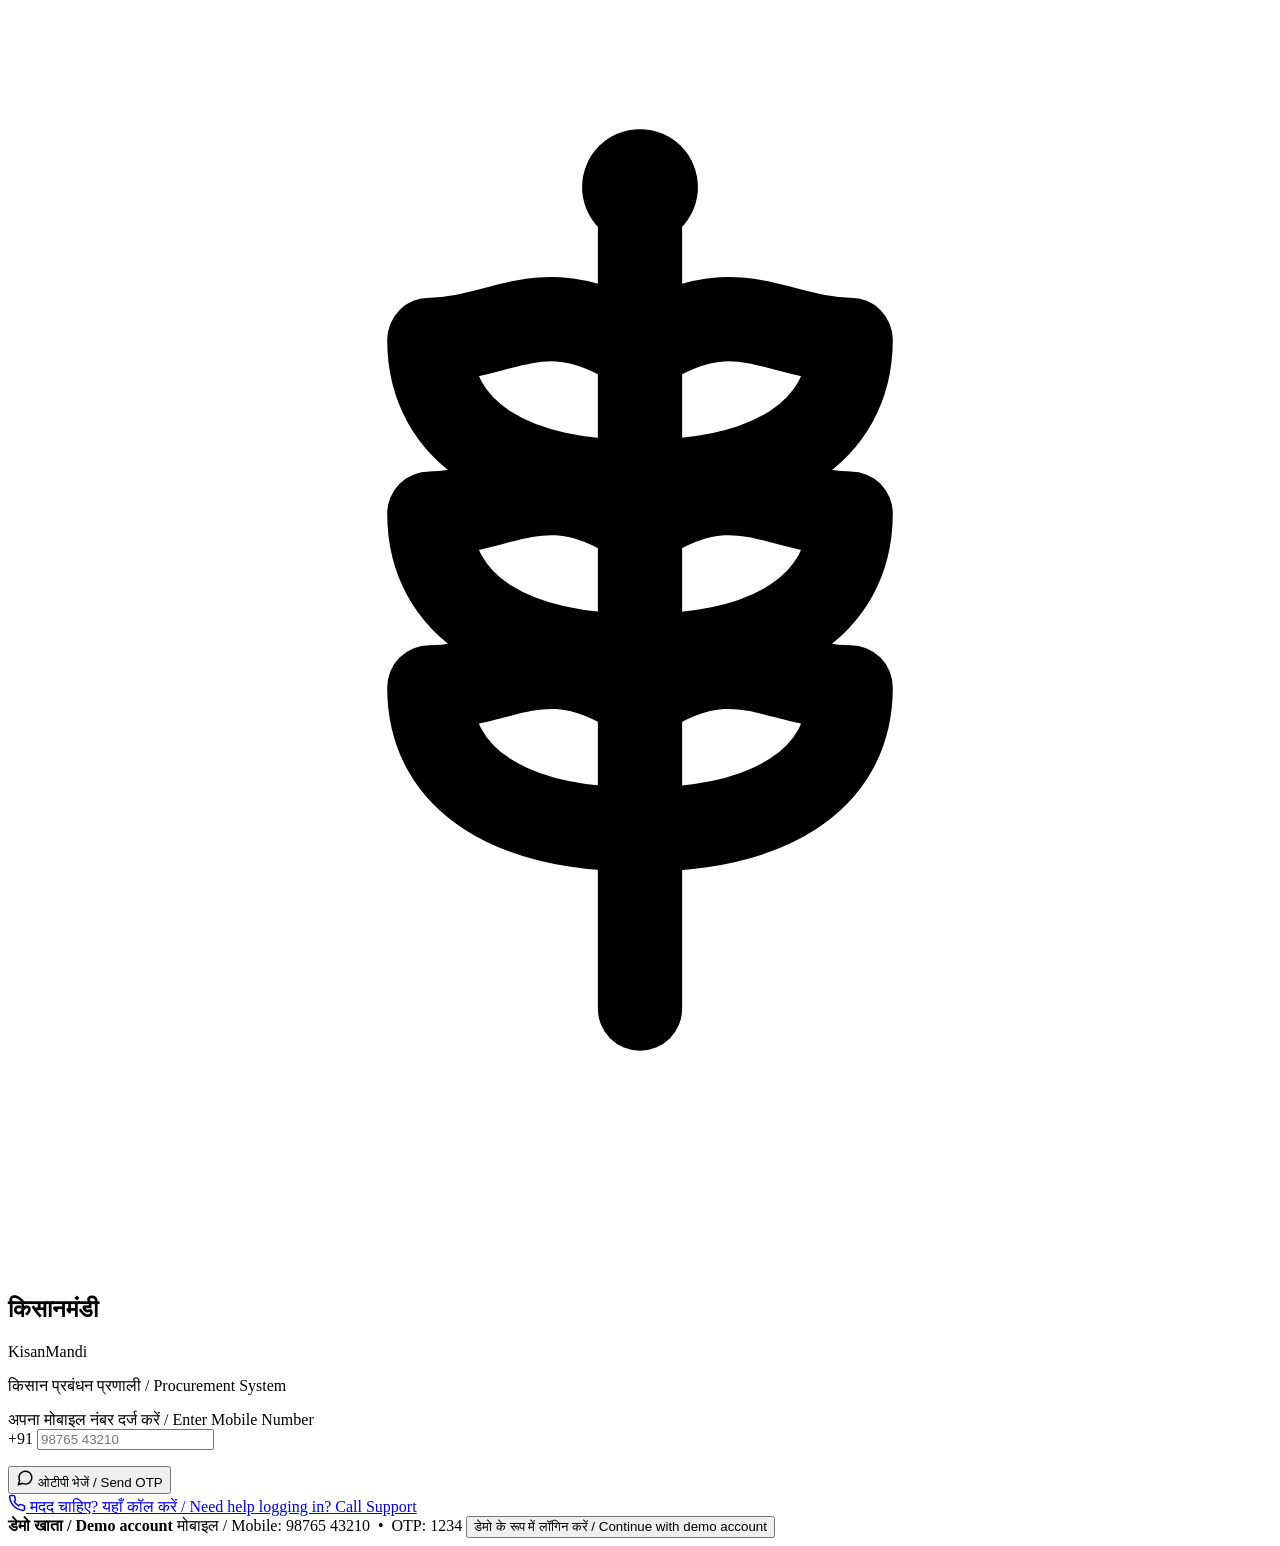
==== index.html @ 7637e8d2 "initial bringup of files in root directory" ====
<!DOCTYPE html>
<html lang="hi">
<head>
<meta charset="UTF-8" />
<meta name="viewport" content="width=device-width, initial-scale=1.0" />
<title>लॉगिन / Login — किसानमंडी KisanMandi</title>
<meta name="description" content="किसानमंडी में अपना मोबाइल नंबर दर्ज करके लॉगिन करें / Log in to KisanMandi with your mobile number." />
<link rel="stylesheet" href="css/style.css" />
</head>
<body data-page="login">

<main class="app no-bottom-nav">
  <div class="app-main" style="padding:0;">

    <!-- Hero / brand -->
    <section class="login-hero">
      <div class="sun" aria-hidden="true">
        <!-- wheat icon -->
        <svg viewBox="0 0 24 24" fill="none" stroke="currentColor" stroke-width="1.6" stroke-linecap="round" stroke-linejoin="round">
          <path d="M12 4v15" />
          <path d="M12 6.5c-1.8-1.2-2.6-.2-4-.2 0 1.8 1.6 2.7 4 2.7" />
          <path d="M12 6.5c1.8-1.2 2.6-.2 4-.2 0 1.8-1.6 2.7-4 2.7" />
          <path d="M12 9.8c-1.8-1.2-2.6-.2-4-.2 0 1.8 1.6 2.7 4 2.7" />
          <path d="M12 9.8c1.8-1.2 2.6-.2 4-.2 0 1.8-1.6 2.7-4 2.7" />
          <path d="M12 13.1c-1.8-1.2-2.6-.2-4-.2 0 1.8 1.6 2.7 4 2.7" />
          <path d="M12 13.1c1.8-1.2 2.6-.2 4-.2 0 1.8-1.6 2.7-4 2.7" />
          <circle cx="12" cy="3.4" r="1.1" fill="currentColor" stroke="none" />
        </svg>
      </div>
      <div class="brand">
        <h1>किसानमंडी</h1>
        <p class="brand-en">KisanMandi</p>
        <p class="brand-tag">किसान प्रबंधन प्रणाली / Procurement System</p>
      </div>
    </section>

    <!-- Login form -->
    <section class="login-form">
      <form id="login-form" novalidate>
        <label class="field-label" for="phone">
          अपना मोबाइल नंबर दर्ज करें / Enter Mobile Number
        </label>
        <div class="phone-input">
          <span class="cc" aria-hidden="true">+91</span>
          <input
            type="tel"
            id="phone"
            name="phone"
            inputmode="numeric"
            autocomplete="tel-national"
            placeholder="98765 43210"
            maxlength="10"
            aria-describedby="phone-error"
          />
        </div>
        <p class="field-error" id="phone-error" role="alert"></p>

        <button type="submit" class="btn btn-primary btn-block" id="send-otp-btn">
          <svg width="18" height="18" viewBox="0 0 24 24" fill="none" stroke="currentColor" stroke-width="2" stroke-linecap="round" stroke-linejoin="round" aria-hidden="true">
            <path d="M21 11.5a8.38 8.38 0 0 1-.9 3.8 8.5 8.5 0 0 1-7.6 4.7 8.38 8.38 0 0 1-3.8-.9L3 21l1.9-5.7a8.38 8.38 0 0 1-.9-3.8 8.5 8.5 0 0 1 4.7-7.6 8.38 8.38 0 0 1 3.8-.9h.5a8.48 8.48 0 0 1 8 8v.5z"/>
          </svg>
          ओटीपी भेजें / Send OTP
        </button>
      </form>

      <a class="help-link" href="tel:18001234567">
        <svg width="18" height="18" viewBox="0 0 24 24" fill="none" stroke="currentColor" stroke-width="2" stroke-linecap="round" stroke-linejoin="round" aria-hidden="true">
          <path d="M22 16.92v3a2 2 0 0 1-2.18 2 19.79 19.79 0 0 1-8.63-3.07 19.5 19.5 0 0 1-6-6 19.79 19.79 0 0 1-3.07-8.67A2 2 0 0 1 4.11 2h3a2 2 0 0 1 2 1.72c.127.96.361 1.903.7 2.81a2 2 0 0 1-.45 2.11L8.09 9.91a16 16 0 0 0 6 6l1.27-1.27a2 2 0 0 1 2.11-.45c.907.339 1.85.573 2.81.7A2 2 0 0 1 22 16.92z"/>
        </svg>
        मदद चाहिए? यहाँ कॉल करें / Need help logging in? Call Support
      </a>

      <div class="demo-box" role="note">
        <strong>डेमो खाता / Demo account</strong>
        मोबाइल / Mobile: 98765 43210 &nbsp;•&nbsp; OTP: 1234
        <button type="button" id="demo-login-btn">डेमो के रूप में लॉगिन करें / Continue with demo account</button>
      </div>
    </section>
  </div>
</main>

<div id="otp-panel" class="card" style="display:none; position:fixed; inset:auto 16px 16px 16px; max-width:448px; margin:0 auto; left:0; right:0; z-index:40;">
  <label class="field-label" for="otp-input">OTP दर्ज करें / Enter the OTP sent to your phone</label>
  <div class="phone-input">
    <input type="tel" id="otp-input" inputmode="numeric" maxlength="4" placeholder="1234" />
  </div>
  <p class="field-error" id="otp-error" role="alert"></p>
  <button type="button" class="btn btn-primary btn-block" id="verify-otp-btn">सत्यापित करें / Verify &amp; Continue</button>
</div>

<script src="js/app.js"></script>
<script>
  const phoneInput = document.getElementById("phone");
  const phoneError = document.getElementById("phone-error");
  const loginForm = document.getElementById("login-form");
  const otpPanel = document.getElementById("otp-panel");
  const otpInput = document.getElementById("otp-input");
  const otpError = document.getElementById("otp-error");
  const verifyBtn = document.getElementById("verify-otp-btn");
  const demoBtn = document.getElementById("demo-login-btn");

  function digitsOnly(v) { return v.replace(/\D/g, ""); }

  phoneInput.addEventListener("input", () => {
    phoneInput.value = digitsOnly(phoneInput.value).slice(0, 10);
  });

  function completeLogin(phone) {
    const isDemo = phone === KM.DEMO_ACCOUNT.phone;
    KM.setState({
      loggedIn: true,
      user: {
        phone,
        name: isDemo ? KM.DEMO_ACCOUNT.name : "किसान",
        nameEn: isDemo ? KM.DEMO_ACCOUNT.nameEn : "Farmer",
      },
    });
    KM.toast("लॉगिन सफल / Logged in successfully");
    setTimeout(() => { window.location.href = "home.html"; }, 500);
  }

  loginForm.addEventListener("submit", (e) => {
    e.preventDefault();
    const value = digitsOnly(phoneInput.value);
    if (value.length !== 10) {
      phoneError.textContent = "कृपया 10 अंकों का मोबाइल नंबर दर्ज करें / Enter a valid 10-digit number";
      return;
    }
    phoneError.textContent = "";
    otpPanel.style.display = "block";
    otpInput.focus();
    KM.toast(
      value === KM.DEMO_ACCOUNT.phone
        ? "डेमो OTP भेजा गया: 1234 / Demo OTP sent: 1234"
        : "OTP भेजा गया / OTP sent (demo: 1234)"
    );
  });

  verifyBtn.addEventListener("click", () => {
    const phone = digitsOnly(phoneInput.value);
    const code = otpInput.value.trim();
    if (code !== "1234") {
      otpError.textContent = "गलत OTP / Incorrect OTP. डेमो OTP: 1234";
      return;
    }
    otpError.textContent = "";
    completeLogin(phone);
  });

  demoBtn.addEventListener("click", () => {
    phoneInput.value = KM.DEMO_ACCOUNT.phone;
    completeLogin(KM.DEMO_ACCOUNT.phone);
  });
</script>
</body>
</html>
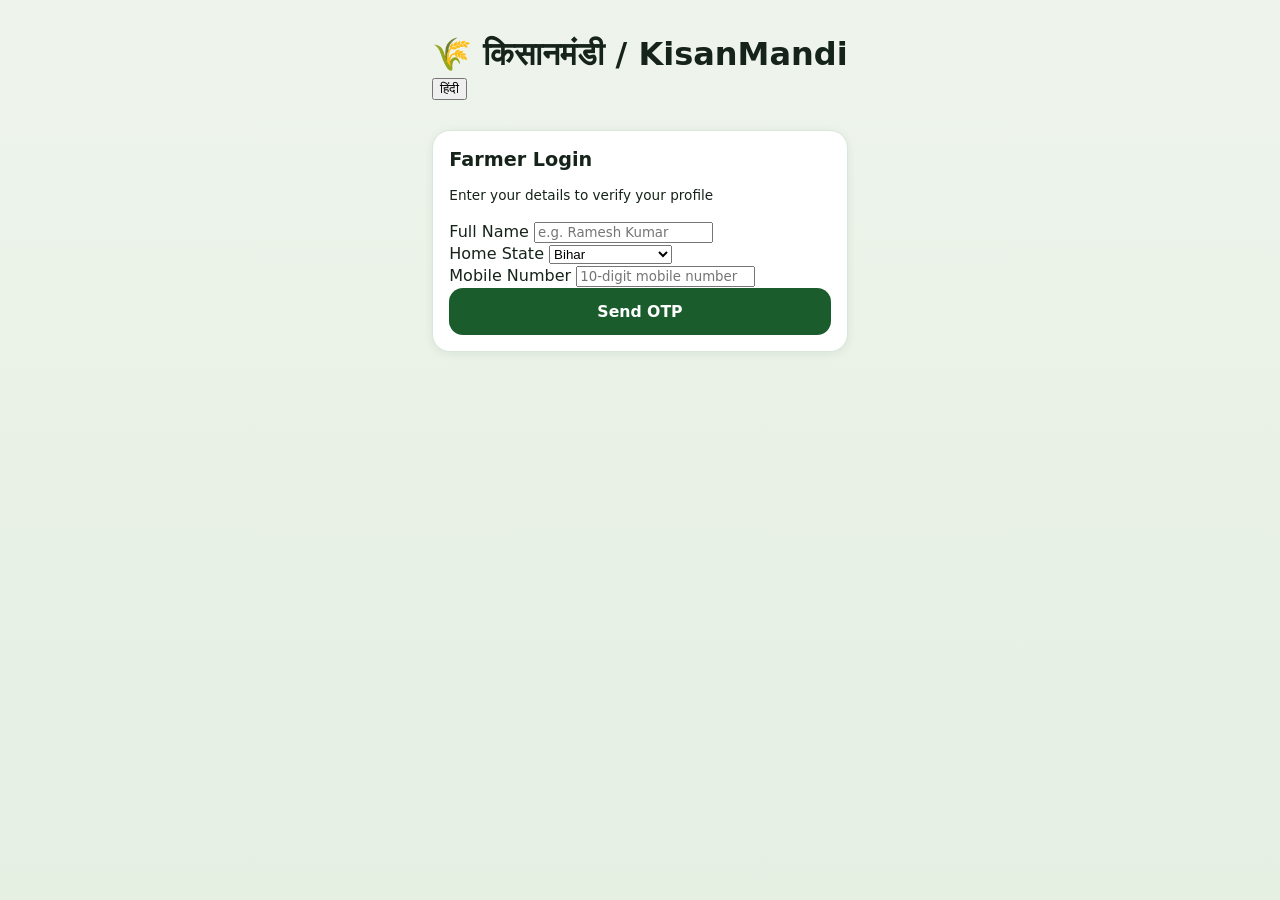
==== commit 4a2a68bc: "revamping site ui" ====
--- a/index.html
+++ b/index.html
@@ -1,156 +1,121 @@
 <!DOCTYPE html>
-<html lang="hi">
+<html lang="en">
 <head>
-<meta charset="UTF-8" />
-<meta name="viewport" content="width=device-width, initial-scale=1.0" />
-<title>लॉगिन / Login — किसानमंडी KisanMandi</title>
-<meta name="description" content="किसानमंडी में अपना मोबाइल नंबर दर्ज करके लॉगिन करें / Log in to KisanMandi with your mobile number." />
-<link rel="stylesheet" href="css/style.css" />
+  <meta charset="UTF-8">
+  <meta name="viewport" content="width=device-width, initial-scale=1.0">
+  <title>KisanMandi — Login</title>
+  <link rel="stylesheet" href="css/style.css">
 </head>
-<body data-page="login">
+<body>
+  <div class="container">
+    <header>
+      <h1>🌾 किसानमंडी / KisanMandi</h1>
+      <button id="langToggleBtn" class="lang-btn" onclick="App.toggleLang()">हिंदी</button>
+    </header>
 
-<main class="app no-bottom-nav">
-  <div class="app-main" style="padding:0;">
+    <div class="card" style="margin-top: 30px;">
+      <h2 style="font-size: 1.2rem; margin-bottom: 12px;">
+        <span class="hi">किसान सत्यापन</span>
+        <span class="en">Farmer Login</span>
+      </h2>
+      <p style="font-size: 0.85rem; color: var(--text-muted); margin-bottom: 16px;">
+        <span class="hi">अपना विवरण दर्ज करें और ओटीपी सत्यापित करें</span>
+        <span class="en">Enter your details to verify your profile</span>
+      </p>
 
-    <!-- Hero / brand -->
-    <section class="login-hero">
-      <div class="sun" aria-hidden="true">
-        <!-- wheat icon -->
-        <svg viewBox="0 0 24 24" fill="none" stroke="currentColor" stroke-width="1.6" stroke-linecap="round" stroke-linejoin="round">
-          <path d="M12 4v15" />
-          <path d="M12 6.5c-1.8-1.2-2.6-.2-4-.2 0 1.8 1.6 2.7 4 2.7" />
-          <path d="M12 6.5c1.8-1.2 2.6-.2 4-.2 0 1.8-1.6 2.7-4 2.7" />
-          <path d="M12 9.8c-1.8-1.2-2.6-.2-4-.2 0 1.8 1.6 2.7 4 2.7" />
-          <path d="M12 9.8c1.8-1.2 2.6-.2 4-.2 0 1.8-1.6 2.7-4 2.7" />
-          <path d="M12 13.1c-1.8-1.2-2.6-.2-4-.2 0 1.8 1.6 2.7 4 2.7" />
-          <path d="M12 13.1c1.8-1.2 2.6-.2 4-.2 0 1.8-1.6 2.7-4 2.7" />
-          <circle cx="12" cy="3.4" r="1.1" fill="currentColor" stroke="none" />
-        </svg>
+      <div id="step-details">
+        <div class="form-group">
+          <label><span class="hi">पूरा नाम</span><span class="en">Full Name</span></label>
+          <input type="text" id="nameInput" class="form-control" placeholder="e.g. Ramesh Kumar">
+        </div>
+        <div class="form-group">
+          <label><span class="hi">गृह राज्य</span><span class="en">Home State</span></label>
+          <select id="stateSelect" class="form-control">
+            <option value="Bihar">Bihar</option>
+            <option value="Uttar Pradesh">Uttar Pradesh</option>
+            <option value="Punjab">Punjab</option>
+            <option value="Haryana">Haryana</option>
+            <option value="Madhya Pradesh">Madhya Pradesh</option>
+            <option value="Maharashtra">Maharashtra</option>
+            <option value="Rajasthan">Rajasthan</option>
+            <option value="West Bengal">West Bengal</option>
+          </select>
+        </div>
+        <div class="form-group">
+          <label><span class="hi">मोबाइल नंबर</span><span class="en">Mobile Number</span></label>
+          <input type="tel" id="phoneInput" class="form-control" placeholder="10-digit mobile number" maxlength="10">
+        </div>
+        <button class="btn btn-primary" onclick="sendOTP()">
+          <span class="hi">ओटीपी भेजें</span><span class="en">Send OTP</span>
+        </button>
       </div>
-      <div class="brand">
-        <h1>किसानमंडी</h1>
-        <p class="brand-en">KisanMandi</p>
-        <p class="brand-tag">किसान प्रबंधन प्रणाली / Procurement System</p>
+
+      <div id="step-otp" style="display: none;">
+        <div class="form-group">
+          <label><span class="hi">ओटीपी दर्ज करें</span><span class="en">Enter 4-Digit OTP</span></label>
+          <input type="number" id="otpInput" class="form-control" placeholder="Default: 1234">
+        </div>
+        <button class="btn btn-primary" onclick="verifyOTP()">
+          <span class="hi">सत्यापित करें एवं लॉगिन करें</span><span class="en">Verify & Login</span>
+        </button>
       </div>
-    </section>
+    </div>
+  </div>
+  <div id="toast"></div>
 
-    <!-- Login form -->
-    <section class="login-form">
-      <form id="login-form" novalidate>
-        <label class="field-label" for="phone">
-          अपना मोबाइल नंबर दर्ज करें / Enter Mobile Number
-        </label>
-        <div class="phone-input">
-          <span class="cc" aria-hidden="true">+91</span>
-          <input
-            type="tel"
-            id="phone"
-            name="phone"
-            inputmode="numeric"
-            autocomplete="tel-national"
-            placeholder="98765 43210"
-            maxlength="10"
-            aria-describedby="phone-error"
-          />
-        </div>
-        <p class="field-error" id="phone-error" role="alert"></p>
+  <script src="js/app.js"></script>
+  <script>
+    App.initAuthGuard(true);
 
-        <button type="submit" class="btn btn-primary btn-block" id="send-otp-btn">
-          <svg width="18" height="18" viewBox="0 0 24 24" fill="none" stroke="currentColor" stroke-width="2" stroke-linecap="round" stroke-linejoin="round" aria-hidden="true">
-            <path d="M21 11.5a8.38 8.38 0 0 1-.9 3.8 8.5 8.5 0 0 1-7.6 4.7 8.38 8.38 0 0 1-3.8-.9L3 21l1.9-5.7a8.38 8.38 0 0 1-.9-3.8 8.5 8.5 0 0 1 4.7-7.6 8.38 8.38 0 0 1 3.8-.9h.5a8.48 8.48 0 0 1 8 8v.5z"/>
-          </svg>
-          ओटीपी भेजें / Send OTP
-        </button>
-      </form>
+    async function sendOTP() {
+      const name = document.getElementById('nameInput').value.trim();
+      const state = document.getElementById('stateSelect').value;
+      const phone = document.getElementById('phoneInput').value.trim();
 
-      <a class="help-link" href="tel:18001234567">
-        <svg width="18" height="18" viewBox="0 0 24 24" fill="none" stroke="currentColor" stroke-width="2" stroke-linecap="round" stroke-linejoin="round" aria-hidden="true">
-          <path d="M22 16.92v3a2 2 0 0 1-2.18 2 19.79 19.79 0 0 1-8.63-3.07 19.5 19.5 0 0 1-6-6 19.79 19.79 0 0 1-3.07-8.67A2 2 0 0 1 4.11 2h3a2 2 0 0 1 2 1.72c.127.96.361 1.903.7 2.81a2 2 0 0 1-.45 2.11L8.09 9.91a16 16 0 0 0 6 6l1.27-1.27a2 2 0 0 1 2.11-.45c.907.339 1.85.573 2.81.7A2 2 0 0 1 22 16.92z"/>
-        </svg>
-        मदद चाहिए? यहाँ कॉल करें / Need help logging in? Call Support
-      </a>
+      if (!name || phone.length !== 10) {
+        return App.showToast('Please enter valid name and 10-digit phone');
+      }
 
-      <div class="demo-box" role="note">
-        <strong>डेमो खाता / Demo account</strong>
-        मोबाइल / Mobile: 98765 43210 &nbsp;•&nbsp; OTP: 1234
-        <button type="button" id="demo-login-btn">डेमो के रूप में लॉगिन करें / Continue with demo account</button>
-      </div>
-    </section>
-  </div>
-</main>
+      try {
+        const res = await fetch(`${API_BASE}/auth/send-otp`, {
+          method: 'POST',
+          headers: {'Content-Type': 'application/json'},
+          body: JSON.stringify({ name, state, phone })
+        });
+        const data = await res.json();
+        if (res.ok) {
+          App.showToast('OTP sent: Use 1234');
+          document.getElementById('step-details').style.display = 'none';
+          document.getElementById('step-otp').style.display = 'block';
+        } else {
+          App.showToast(data.detail || 'Error sending OTP');
+        }
+      } catch (e) {
+        App.showToast('Network error');
+      }
+    }
 
-<div id="otp-panel" class="card" style="display:none; position:fixed; inset:auto 16px 16px 16px; max-width:448px; margin:0 auto; left:0; right:0; z-index:40;">
-  <label class="field-label" for="otp-input">OTP दर्ज करें / Enter the OTP sent to your phone</label>
-  <div class="phone-input">
-    <input type="tel" id="otp-input" inputmode="numeric" maxlength="4" placeholder="1234" />
-  </div>
-  <p class="field-error" id="otp-error" role="alert"></p>
-  <button type="button" class="btn btn-primary btn-block" id="verify-otp-btn">सत्यापित करें / Verify &amp; Continue</button>
-</div>
+    async function verifyOTP() {
+      const phone = document.getElementById('phoneInput').value.trim();
+      const otp = document.getElementById('otpInput').value.trim();
 
-<script src="js/app.js"></script>
-<script>
-  const phoneInput = document.getElementById("phone");
-  const phoneError = document.getElementById("phone-error");
-  const loginForm = document.getElementById("login-form");
-  const otpPanel = document.getElementById("otp-panel");
-  const otpInput = document.getElementById("otp-input");
-  const otpError = document.getElementById("otp-error");
-  const verifyBtn = document.getElementById("verify-otp-btn");
-  const demoBtn = document.getElementById("demo-login-btn");
-
-  function digitsOnly(v) { return v.replace(/\D/g, ""); }
-
-  phoneInput.addEventListener("input", () => {
-    phoneInput.value = digitsOnly(phoneInput.value).slice(0, 10);
-  });
-
-  function completeLogin(phone) {
-    const isDemo = phone === KM.DEMO_ACCOUNT.phone;
-    KM.setState({
-      loggedIn: true,
-      user: {
-        phone,
-        name: isDemo ? KM.DEMO_ACCOUNT.name : "किसान",
-        nameEn: isDemo ? KM.DEMO_ACCOUNT.nameEn : "Farmer",
-      },
-    });
-    KM.toast("लॉगिन सफल / Logged in successfully");
-    setTimeout(() => { window.location.href = "home.html"; }, 500);
-  }
-
-  loginForm.addEventListener("submit", (e) => {
-    e.preventDefault();
-    const value = digitsOnly(phoneInput.value);
-    if (value.length !== 10) {
-      phoneError.textContent = "कृपया 10 अंकों का मोबाइल नंबर दर्ज करें / Enter a valid 10-digit number";
-      return;
+      try {
+        const res = await fetch(`${API_BASE}/auth/verify-otp`, {
+          method: 'POST',
+          headers: {'Content-Type': 'application/json'},
+          body: JSON.stringify({ phone, otp })
+        });
+        const data = await res.json();
+        if (res.ok) {
+          App.setUser(data.user);
+          window.location.href = 'home.html';
+        } else {
+          App.showToast(data.detail || 'Invalid OTP');
+        }
+      } catch (e) {
+        App.showToast('Network error');
+      }
     }
-    phoneError.textContent = "";
-    otpPanel.style.display = "block";
-    otpInput.focus();
-    KM.toast(
-      value === KM.DEMO_ACCOUNT.phone
-        ? "डेमो OTP भेजा गया: 1234 / Demo OTP sent: 1234"
-        : "OTP भेजा गया / OTP sent (demo: 1234)"
-    );
-  });
-
-  verifyBtn.addEventListener("click", () => {
-    const phone = digitsOnly(phoneInput.value);
-    const code = otpInput.value.trim();
-    if (code !== "1234") {
-      otpError.textContent = "गलत OTP / Incorrect OTP. डेमो OTP: 1234";
-      return;
-    }
-    otpError.textContent = "";
-    completeLogin(phone);
-  });
-
-  demoBtn.addEventListener("click", () => {
-    phoneInput.value = KM.DEMO_ACCOUNT.phone;
-    completeLogin(KM.DEMO_ACCOUNT.phone);
-  });
-</script>
+  </script>
 </body>
 </html>
--- a/css/style.css
+++ b/css/style.css
@@ -0,0 +1,862 @@
+/* =========================================================
+   KisanMandi — shared stylesheet
+   Mobile-first. Breakpoints widen the layout for tablet/desktop
+   without changing the structure or content order.
+   ========================================================= */
+
+:root {
+  /* --- Color tokens (sampled from the reference UI) --- */
+  --green-900: #123c1e;
+  --green-800: #1a5c2c;
+  --green-700: #1e6b32;
+  --green-600: #2f7d3c;
+  --green-500: #3f9450;
+  --green-100: #e3f2e4;
+  --green-50:  #f2f8f1;
+
+  --bg:        #f4f8f2;
+  --card-bg:   #ffffff;
+  --border:    #d9e8da;
+
+  --amber-bg:   #fff6d9;
+  --amber-text: #8a5a00;
+  --amber-border:#f2d98a;
+
+  --orange:    #d9541f;
+  --orange-bg: #fdece3;
+
+  --red-token: #1f7a34; /* token numbers use deep green in reference */
+
+  --text-900:  #16231a;
+  --text-700:  #38473c;
+  --text-500:  #6b7d6e;
+  --text-mute: #93a496;
+
+  --radius-lg: 18px;
+  --radius-md: 14px;
+  --radius-sm: 10px;
+  --shadow-card: 0 2px 10px rgba(18, 60, 30, 0.07);
+  --shadow-pop:  0 8px 24px rgba(18, 60, 30, 0.12);
+
+  --font-body: "Noto Sans Devanagari", "Noto Sans", "Nirmala UI", "Mangal",
+    system-ui, -apple-system, "Segoe UI", Roboto, sans-serif;
+
+  --app-max: 480px;      /* mobile app-frame width */
+  --app-max-desktop: 460px;
+  --bottom-nav-h: 68px;
+}
+
+/* --- Reset --- */
+* { box-sizing: border-box; }
+html, body {
+  margin: 0;
+  padding: 0;
+}
+body {
+  font-family: var(--font-body);
+  background: var(--bg);
+  color: var(--text-900);
+  -webkit-font-smoothing: antialiased;
+  line-height: 1.4;
+}
+img, svg { display: block; max-width: 100%; }
+button, input { font-family: inherit; }
+a { color: inherit; text-decoration: none; }
+ul { list-style: none; margin: 0; padding: 0; }
+h1, h2, h3, p { margin: 0; }
+
+/* Visible keyboard focus everywhere (accessibility requirement) */
+a:focus-visible,
+button:focus-visible,
+input:focus-visible,
+[tabindex]:focus-visible {
+  outline: 3px solid #ffb703;
+  outline-offset: 2px;
+  border-radius: 6px;
+}
+
+.sr-only {
+  position: absolute;
+  width: 1px; height: 1px;
+  padding: 0; margin: -1px;
+  overflow: hidden;
+  clip: rect(0,0,0,0);
+  white-space: nowrap; border: 0;
+}
+
+/* =========================================================
+   App shell — centers the "phone" experience, and on wide
+   screens grows into a comfortable card-on-canvas layout.
+   ========================================================= */
+.app {
+  min-height: 100dvh;
+  display: flex;
+  flex-direction: column;
+  max-width: var(--app-max);
+  margin: 0 auto;
+  background: var(--bg);
+  position: relative;
+  padding-bottom: calc(var(--bottom-nav-h) + 12px);
+}
+.app.no-bottom-nav { padding-bottom: 0; }
+
+.app-main {
+  flex: 1 1 auto;
+  padding: 16px 16px 8px;
+  width: 100%;
+}
+
+/* Desktop / tablet: float the app as a framed card on a soft canvas */
+@media (min-width: 720px) {
+  body {
+    background: linear-gradient(180deg, #eef4ec 0%, #e5efe2 100%);
+    min-height: 100vh;
+    display: flex;
+    justify-content: center;
+    padding: 32px 16px;
+  }
+  .app {
+    max-width: var(--app-max-desktop);
+    min-height: 90vh;
+    border-radius: 28px;
+    box-shadow: var(--shadow-pop);
+    overflow: hidden;
+    border: 1px solid var(--border);
+  }
+}
+
+/* =========================================================
+   Header (inner pages)
+   ========================================================= */
+.app-header {
+  display: flex;
+  align-items: center;
+  gap: 12px;
+  padding: 16px;
+  background: var(--card-bg);
+  border-bottom: 1px solid var(--border);
+  position: sticky;
+  top: 0;
+  z-index: 20;
+}
+.back-btn {
+  display: flex;
+  align-items: center;
+  justify-content: center;
+  width: 40px; height: 40px;
+  border-radius: 50%;
+  background: var(--green-50);
+  border: 1px solid var(--border);
+  cursor: pointer;
+  color: var(--green-800);
+  flex-shrink: 0;
+}
+.back-btn:hover { background: var(--green-100); }
+.app-header .title-group h1 {
+  font-size: 1.05rem;
+  font-weight: 700;
+  color: var(--text-900);
+}
+.app-header .title-group p {
+  font-size: 0.8rem;
+  color: var(--text-500);
+  margin-top: 2px;
+}
+
+/* Home header (avatar + greeting) */
+.home-header {
+  display: flex;
+  align-items: center;
+  justify-content: space-between;
+  gap: 10px;
+  padding: 16px;
+  background: var(--card-bg);
+  border-bottom: 1px solid var(--border);
+}
+.home-header .user {
+  display: flex;
+  align-items: center;
+  gap: 10px;
+}
+.avatar {
+  width: 42px; height: 42px;
+  border-radius: 50%;
+  background: var(--green-100);
+  display: flex;
+  align-items: center;
+  justify-content: center;
+  color: var(--green-700);
+  flex-shrink: 0;
+}
+.home-header .user h1 { font-size: 1rem; font-weight: 700; }
+.home-header .user p { font-size: 0.8rem; color: var(--text-500); margin-top: 1px; }
+
+.lang-chip {
+  border: 1px solid var(--green-600);
+  color: var(--green-700);
+  background: var(--green-50);
+  border-radius: 999px;
+  padding: 6px 12px;
+  font-size: 0.8rem;
+  font-weight: 700;
+  cursor: pointer;
+  white-space: nowrap;
+}
+.lang-chip:hover { background: var(--green-100); }
+
+/* =========================================================
+   Cards, generic
+   ========================================================= */
+.card {
+  background: var(--card-bg);
+  border: 1px solid var(--border);
+  border-radius: var(--radius-lg);
+  box-shadow: var(--shadow-card);
+  padding: 16px;
+}
+
+.section-title {
+  font-size: 0.95rem;
+  font-weight: 700;
+  color: var(--text-900);
+  margin: 18px 2px 10px;
+}
+
+/* =========================================================
+   Login page
+   ========================================================= */
+.login-hero {
+  background: linear-gradient(180deg, #dcecd4 0%, #cfe6cf 55%, #eef5ea 100%);
+  border-radius: 0 0 28px 28px;
+  padding: 36px 16px 28px;
+  text-align: center;
+  position: relative;
+  overflow: hidden;
+}
+.login-hero .sun {
+  width: 96px; height: 96px;
+  margin: 0 auto 10px;
+  border-radius: 50%;
+  background: radial-gradient(circle at 50% 40%, #fdf3d0, #f3d98a 70%);
+  display: flex;
+  align-items: center;
+  justify-content: center;
+  box-shadow: 0 0 0 10px rgba(255,255,255,0.35);
+}
+.login-hero .sun svg { color: var(--green-800); width: 46px; height: 46px; }
+
+.brand h1 {
+  font-size: 1.6rem;
+  font-weight: 800;
+  color: var(--green-800);
+  margin-top: 14px;
+}
+.brand .brand-en {
+  font-size: 1rem;
+  font-weight: 700;
+  color: var(--green-700);
+  margin-top: 2px;
+}
+.brand .brand-tag {
+  font-size: 0.82rem;
+  color: var(--text-500);
+  margin-top: 6px;
+}
+
+.login-form {
+  padding: 22px 16px 10px;
+}
+.field-label {
+  display: block;
+  font-size: 0.85rem;
+  font-weight: 700;
+  color: var(--text-700);
+  margin-bottom: 8px;
+}
+.phone-input {
+  display: flex;
+  align-items: center;
+  gap: 10px;
+  border: 1.5px solid var(--border);
+  border-radius: var(--radius-md);
+  background: var(--card-bg);
+  padding: 12px 14px;
+}
+.phone-input:focus-within {
+  border-color: var(--green-600);
+}
+.phone-input .cc {
+  font-weight: 700;
+  color: var(--text-700);
+  border-right: 1px solid var(--border);
+  padding-right: 10px;
+  display: flex;
+  align-items: center;
+  gap: 6px;
+}
+.phone-input input {
+  border: none;
+  outline: none;
+  flex: 1;
+  font-size: 1.05rem;
+  letter-spacing: 0.5px;
+  background: transparent;
+  color: var(--text-900);
+}
+.field-error {
+  color: #c0392b;
+  font-size: 0.78rem;
+  margin-top: 6px;
+  min-height: 16px;
+}
+
+.btn {
+  display: flex;
+  align-items: center;
+  justify-content: center;
+  gap: 8px;
+  width: 100%;
+  border: none;
+  border-radius: var(--radius-md);
+  padding: 14px 16px;
+  font-size: 0.98rem;
+  font-weight: 700;
+  cursor: pointer;
+  transition: background 0.15s ease, transform 0.05s ease;
+}
+.btn:active { transform: translateY(1px); }
+.btn-primary {
+  background: var(--green-800);
+  color: #fff;
+}
+.btn-primary:hover { background: var(--green-700); }
+.btn-primary:disabled {
+  background: #a9c2ab;
+  cursor: not-allowed;
+}
+.btn-block { margin-top: 16px; }
+
+.help-link {
+  display: flex;
+  align-items: center;
+  gap: 10px;
+  justify-content: center;
+  margin-top: 18px;
+  padding: 12px;
+  border-radius: var(--radius-md);
+  background: var(--green-50);
+  color: var(--green-800);
+  font-size: 0.86rem;
+  font-weight: 600;
+  border: 1px dashed var(--border);
+}
+
+.demo-box {
+  margin-top: 22px;
+  border: 1px dashed var(--amber-border);
+  background: var(--amber-bg);
+  border-radius: var(--radius-md);
+  padding: 12px 14px;
+  font-size: 0.8rem;
+  color: var(--amber-text);
+}
+.demo-box strong { display: block; margin-bottom: 4px; font-size: 0.85rem; }
+.demo-box button {
+  margin-top: 10px;
+  width: 100%;
+  border: 1px solid var(--amber-text);
+  background: #fff;
+  color: var(--amber-text);
+  border-radius: var(--radius-sm);
+  padding: 9px;
+  font-weight: 700;
+  cursor: pointer;
+}
+.demo-box button:hover { background: var(--amber-bg); }
+
+/* =========================================================
+   Home / Dashboard
+   ========================================================= */
+.nearest-card {
+  margin-top: 16px;
+}
+.nearest-card .row-1 {
+  display: flex;
+  align-items: center;
+  gap: 8px;
+  color: var(--green-700);
+  font-size: 0.82rem;
+  font-weight: 700;
+}
+.nearest-card h2 {
+  font-size: 1.05rem;
+  font-weight: 800;
+  color: var(--text-900);
+  margin-top: 8px;
+}
+.nearest-card .dist {
+  font-size: 0.82rem;
+  color: var(--text-500);
+  margin-top: 4px;
+}
+
+.action-grid {
+  display: grid;
+  grid-template-columns: 1fr 1fr;
+  gap: 12px;
+  margin-top: 10px;
+}
+.action-card {
+  background: var(--card-bg);
+  border: 1.5px solid var(--border);
+  border-radius: var(--radius-lg);
+  padding: 18px 12px;
+  display: flex;
+  flex-direction: column;
+  align-items: center;
+  text-align: center;
+  gap: 10px;
+  cursor: pointer;
+  color: inherit;
+}
+.action-card:hover { border-color: var(--green-500); box-shadow: var(--shadow-card); }
+.action-card .icon-circle {
+  width: 46px; height: 46px;
+  border-radius: 50%;
+  display: flex;
+  align-items: center;
+  justify-content: center;
+  background: var(--green-100);
+  color: var(--green-800);
+}
+.action-card.help .icon-circle {
+  background: var(--orange-bg);
+  color: var(--orange);
+}
+.action-card .en { font-size: 0.72rem; color: var(--text-500); margin-top: -4px; }
+.action-card .hi { font-size: 0.92rem; font-weight: 700; }
+.action-card.help .hi { color: var(--orange); }
+
+.next-slot-banner {
+  margin-top: 18px;
+  display: flex;
+  align-items: center;
+  gap: 12px;
+  background: var(--green-50);
+  border: 1px solid var(--border);
+  border-radius: var(--radius-md);
+  padding: 14px;
+}
+.next-slot-banner .bell {
+  color: var(--green-700);
+  flex-shrink: 0;
+}
+.next-slot-banner .hi { font-weight: 700; font-size: 0.9rem; }
+.next-slot-banner .en { font-size: 0.78rem; color: var(--text-500); margin-top: 2px; }
+
+@media (min-width: 560px) {
+  .action-grid { grid-template-columns: repeat(4, 1fr); }
+}
+
+/* =========================================================
+   Step indicator (Book Slot)
+   ========================================================= */
+.stepper {
+  display: flex;
+  align-items: center;
+  padding: 18px 16px 6px;
+}
+.step {
+  display: flex;
+  align-items: center;
+  gap: 8px;
+  flex: 1;
+}
+.step .dot {
+  width: 26px; height: 26px;
+  border-radius: 50%;
+  display: flex;
+  align-items: center;
+  justify-content: center;
+  font-size: 0.78rem;
+  font-weight: 800;
+  flex-shrink: 0;
+  background: var(--green-100);
+  color: var(--green-700);
+  border: 2px solid var(--green-600);
+}
+.step .label {
+  font-size: 0.76rem;
+  color: var(--text-500);
+  font-weight: 600;
+  white-space: nowrap;
+}
+.step.done .dot { background: var(--green-700); color: #fff; border-color: var(--green-700); }
+.step.done .label { color: var(--green-700); }
+.step.active .dot { background: var(--orange); color: #fff; border-color: var(--orange); }
+.step.active .label { color: var(--orange); font-weight: 700; }
+.step.upcoming .dot { background: #eef1ee; color: var(--text-mute); border-color: var(--border); }
+.step-line {
+  flex: 0 0 20px;
+  height: 2px;
+  background: var(--border);
+  margin: 0 4px;
+}
+.step-line.done { background: var(--green-600); }
+
+/* =========================================================
+   Book Slot — selectors
+   ========================================================= */
+.field-block { margin-top: 18px; }
+.select-box {
+  width: 100%;
+  display: flex;
+  align-items: center;
+  justify-content: space-between;
+  gap: 10px;
+  border: 1.5px solid var(--green-600);
+  border-radius: var(--radius-md);
+  padding: 13px 14px;
+  background: var(--card-bg);
+  font-weight: 700;
+  font-size: 0.92rem;
+  color: var(--text-900);
+  cursor: pointer;
+}
+.select-box svg { color: var(--green-700); flex-shrink: 0; }
+
+.date-chip-row {
+  display: flex;
+  gap: 10px;
+  overflow-x: auto;
+  padding-bottom: 4px;
+  margin-top: 10px;
+  scrollbar-width: thin;
+}
+.date-chip {
+  flex: 0 0 auto;
+  min-width: 84px;
+  border: 1.5px solid var(--border);
+  border-radius: var(--radius-md);
+  background: var(--card-bg);
+  padding: 10px 12px;
+  text-align: center;
+  cursor: pointer;
+}
+.date-chip .en { font-size: 0.72rem; color: var(--text-500); }
+.date-chip .day { font-size: 0.95rem; font-weight: 800; margin-top: 2px; }
+.date-chip.selected {
+  background: var(--green-800);
+  border-color: var(--green-800);
+}
+.date-chip.selected .en,
+.date-chip.selected .day { color: #fff; }
+
+.slot-list { margin-top: 10px; display: flex; flex-direction: column; gap: 10px; }
+.slot-option {
+  display: flex;
+  align-items: center;
+  justify-content: space-between;
+  gap: 10px;
+  border: 1.5px solid var(--border);
+  border-radius: var(--radius-md);
+  padding: 14px;
+  background: var(--card-bg);
+  cursor: pointer;
+  text-align: left;
+  width: 100%;
+}
+.slot-option .hi { font-weight: 700; font-size: 0.95rem; }
+.slot-option .en { font-size: 0.78rem; color: var(--text-500); margin-top: 2px; }
+.slot-option .avail {
+  font-size: 0.72rem;
+  font-weight: 700;
+  padding: 5px 10px;
+  border-radius: 999px;
+  background: var(--green-100);
+  color: var(--green-700);
+  white-space: nowrap;
+}
+.slot-option.selected {
+  border-color: var(--green-700);
+  background: var(--green-50);
+  box-shadow: 0 0 0 2px rgba(30,107,50,0.15) inset;
+}
+.slot-option.selected .avail { background: var(--green-700); color: #fff; }
+.slot-option.full {
+  opacity: 0.55;
+  cursor: not-allowed;
+}
+.slot-option.full .avail { background: #eee; color: var(--text-mute); }
+
+.sticky-cta {
+  padding: 16px;
+  position: sticky;
+  bottom: 0;
+  background: linear-gradient(180deg, rgba(244,248,242,0), var(--bg) 30%);
+}
+
+/* =========================================================
+   Queue status
+   ========================================================= */
+.center-banner {
+  margin-top: 16px;
+  background: var(--green-100);
+  border: 1px solid var(--green-500);
+  border-radius: var(--radius-md);
+  padding: 12px 14px;
+  text-align: center;
+}
+.center-banner .hi { font-weight: 800; color: var(--green-800); font-size: 0.98rem; }
+.center-banner .en { font-size: 0.78rem; color: var(--green-700); margin-top: 2px; }
+
+.token-card {
+  margin-top: 16px;
+  border: 2px solid var(--green-700);
+  border-radius: var(--radius-lg);
+  padding: 22px 16px;
+  text-align: center;
+  background: var(--card-bg);
+}
+.token-card .label-hi { font-weight: 700; color: var(--text-700); }
+.token-card .label-en { font-size: 0.78rem; color: var(--text-500); margin-top: 2px; }
+.token-card .token-num {
+  font-size: 3.2rem;
+  font-weight: 800;
+  color: var(--green-800);
+  margin: 8px 0;
+  letter-spacing: 1px;
+}
+.eta-chip {
+  display: inline-block;
+  background: var(--amber-bg);
+  color: var(--amber-text);
+  border: 1px solid var(--amber-border);
+  border-radius: 999px;
+  padding: 6px 14px;
+  font-size: 0.8rem;
+  font-weight: 700;
+}
+
+.serving-row {
+  margin-top: 16px;
+  display: flex;
+  align-items: center;
+  justify-content: space-between;
+  padding: 14px;
+  border-radius: var(--radius-md);
+  border: 1px solid var(--border);
+  background: var(--card-bg);
+}
+.serving-row .hi { font-weight: 700; font-size: 0.9rem; }
+.serving-row .en { font-size: 0.75rem; color: var(--text-500); margin-top: 2px; }
+.serving-row .num { font-size: 1.4rem; font-weight: 800; color: var(--text-900); }
+
+.progress-meta {
+  display: flex;
+  justify-content: space-between;
+  font-size: 0.8rem;
+  color: var(--text-700);
+  margin-top: 16px;
+  font-weight: 600;
+}
+.progress-meta .ahead { color: var(--orange); font-weight: 700; }
+.progress-track {
+  margin-top: 8px;
+  height: 10px;
+  border-radius: 999px;
+  background: var(--green-100);
+  overflow: hidden;
+}
+.progress-fill {
+  height: 100%;
+  background: var(--green-700);
+  border-radius: 999px;
+  transition: width 0.4s ease;
+}
+
+.alert-box {
+  margin-top: 16px;
+  display: flex;
+  gap: 10px;
+  align-items: flex-start;
+  background: var(--amber-bg);
+  border: 1px solid var(--amber-border);
+  border-radius: var(--radius-md);
+  padding: 12px 14px;
+  color: var(--amber-text);
+}
+.alert-box svg { flex-shrink: 0; margin-top: 2px; }
+.alert-box .hi { font-weight: 700; font-size: 0.86rem; }
+.alert-box .en { font-size: 0.76rem; margin-top: 2px; }
+
+.btn-outline {
+  background: var(--card-bg);
+  color: var(--green-800);
+  border: 1.5px solid var(--green-700);
+}
+.btn-outline:hover { background: var(--green-50); }
+
+/* =========================================================
+   Booking tracking
+   ========================================================= */
+.track-list {
+  margin-top: 16px;
+  border: 1px solid var(--border);
+  border-radius: var(--radius-lg);
+  background: var(--card-bg);
+  padding: 18px 16px;
+}
+.track-item {
+  display: flex;
+  gap: 14px;
+  position: relative;
+  padding-bottom: 26px;
+}
+.track-item:last-child { padding-bottom: 0; }
+.track-item .connector {
+  position: absolute;
+  left: 13px;
+  top: 30px;
+  bottom: 0;
+  width: 2px;
+  background: var(--border);
+}
+.track-item.done .connector { background: var(--green-600); }
+.track-item:last-child .connector { display: none; }
+
+.track-icon {
+  width: 28px; height: 28px;
+  border-radius: 50%;
+  display: flex;
+  align-items: center;
+  justify-content: center;
+  flex-shrink: 0;
+  z-index: 1;
+  background: #eef1ee;
+  color: var(--text-mute);
+  border: 2px solid var(--border);
+}
+.track-item.done .track-icon {
+  background: var(--green-700);
+  color: #fff;
+  border-color: var(--green-700);
+}
+.track-item.active .track-icon {
+  background: var(--orange);
+  color: #fff;
+  border-color: var(--orange);
+}
+.track-item .content .hi {
+  font-weight: 700;
+  font-size: 0.92rem;
+  color: var(--text-900);
+}
+.track-item.active .content .hi { color: var(--orange); }
+.track-item .content .en {
+  font-size: 0.78rem;
+  color: var(--text-500);
+  margin-top: 3px;
+}
+
+.details-box {
+  margin-top: 18px;
+  border-radius: var(--radius-lg);
+  overflow: hidden;
+  border: 1px solid var(--green-500);
+}
+.details-box .head {
+  display: flex;
+  align-items: center;
+  gap: 8px;
+  background: var(--green-800);
+  color: #fff;
+  padding: 12px 14px;
+  font-weight: 700;
+  font-size: 0.88rem;
+}
+.details-grid {
+  display: grid;
+  grid-template-columns: 1fr 1fr;
+  gap: 14px;
+  background: var(--card-bg);
+  padding: 16px 14px;
+}
+.details-grid .hi { font-size: 0.72rem; color: var(--text-500); }
+.details-grid .en { font-size: 0.72rem; color: var(--text-mute); margin-bottom: 4px; }
+.details-grid .val { font-weight: 700; font-size: 0.9rem; color: var(--text-900); margin-top: 2px; }
+
+/* =========================================================
+   Bottom navigation
+   ========================================================= */
+.bottom-nav {
+  position: fixed;
+  left: 50%;
+  transform: translateX(-50%);
+  bottom: 0;
+  width: 100%;
+  max-width: var(--app-max);
+  height: var(--bottom-nav-h);
+  background: var(--card-bg);
+  border-top: 1px solid var(--border);
+  display: flex;
+  align-items: stretch;
+  justify-content: space-around;
+  z-index: 30;
+  padding-bottom: env(safe-area-inset-bottom, 0);
+}
+@media (min-width: 720px) {
+  .bottom-nav { max-width: var(--app-max-desktop); position: absolute; }
+  .app { position: relative; }
+}
+.nav-item {
+  flex: 1;
+  display: flex;
+  flex-direction: column;
+  align-items: center;
+  justify-content: center;
+  gap: 3px;
+  color: var(--text-mute);
+  font-size: 0.68rem;
+  font-weight: 700;
+  cursor: pointer;
+  background: none;
+  border: none;
+}
+.nav-item svg { width: 22px; height: 22px; }
+.nav-item.active { color: var(--green-800); }
+.nav-item .hi { font-size: 0.68rem; }
+.nav-item .en { font-size: 0.6rem; color: var(--text-mute); font-weight: 600; }
+.nav-item.active .en { color: var(--green-700); }
+
+/* =========================================================
+   Toast (demo interaction feedback)
+   ========================================================= */
+.toast {
+  position: fixed;
+  left: 50%;
+  bottom: calc(var(--bottom-nav-h) + 16px);
+  transform: translate(-50%, 20px);
+  background: var(--green-900);
+  color: #fff;
+  padding: 12px 18px;
+  border-radius: 999px;
+  font-size: 0.84rem;
+  font-weight: 600;
+  box-shadow: var(--shadow-pop);
+  opacity: 0;
+  pointer-events: none;
+  transition: opacity 0.25s ease, transform 0.25s ease;
+  z-index: 50;
+  max-width: 90%;
+  text-align: center;
+}
+.toast.show {
+  opacity: 1;
+  transform: translate(-50%, 0);
+}
+
+/* Reduced motion */
+@media (prefers-reduced-motion: reduce) {
+  * { transition: none !important; animation: none !important; }
+}
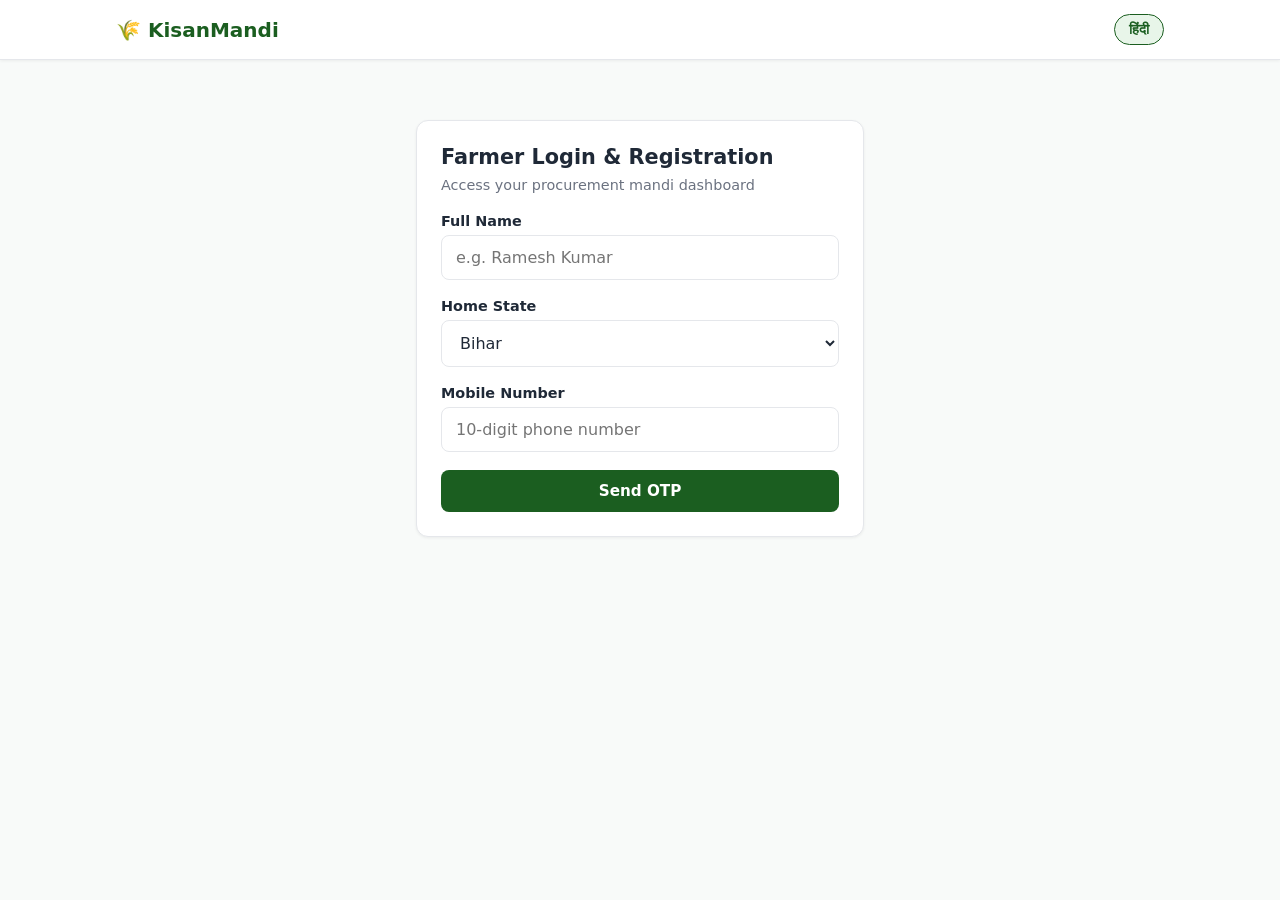
==== commit 176b18cc: "added otp authentication" ====
--- a/index.html
+++ b/index.html
@@ -7,20 +7,22 @@
   <link rel="stylesheet" href="css/style.css">
 </head>
 <body>
-  <div class="container">
-    <header>
-      <h1>🌾 किसानमंडी / KisanMandi</h1>
+  <header>
+    <div class="header-inner">
+      <div class="brand-title">🌾 KisanMandi</div>
       <button id="langToggleBtn" class="lang-btn" onclick="App.toggleLang()">हिंदी</button>
-    </header>
+    </div>
+  </header>
 
-    <div class="card" style="margin-top: 30px;">
-      <h2 style="font-size: 1.2rem; margin-bottom: 12px;">
-        <span class="hi">किसान सत्यापन</span>
-        <span class="en">Farmer Login</span>
+  <main class="app-container" style="max-width: 480px; margin-top: 40px;">
+    <div class="card">
+      <h2 style="font-size: 1.3rem; margin-bottom: 8px;">
+        <span class="hi">किसान लॉगिन / पंजीकरण</span>
+        <span class="en">Farmer Login & Registration</span>
       </h2>
-      <p style="font-size: 0.85rem; color: var(--text-muted); margin-bottom: 16px;">
-        <span class="hi">अपना विवरण दर्ज करें और ओटीपी सत्यापित करें</span>
-        <span class="en">Enter your details to verify your profile</span>
+      <p style="color: var(--text-muted); font-size: 0.9rem; margin-bottom: 20px;">
+        <span class="hi">अपने पंजीकृत मोबाइल नंबर से प्रवेश करें</span>
+        <span class="en">Access your procurement mandi dashboard</span>
       </p>
 
       <div id="step-details">
@@ -43,24 +45,24 @@
         </div>
         <div class="form-group">
           <label><span class="hi">मोबाइल नंबर</span><span class="en">Mobile Number</span></label>
-          <input type="tel" id="phoneInput" class="form-control" placeholder="10-digit mobile number" maxlength="10">
+          <input type="tel" id="phoneInput" class="form-control" placeholder="10-digit phone number" maxlength="10">
         </div>
         <button class="btn btn-primary" onclick="sendOTP()">
-          <span class="hi">ओटीपी भेजें</span><span class="en">Send OTP</span>
+          <span class="hi">ओटीपी प्राप्त करें</span><span class="en">Send OTP</span>
         </button>
       </div>
 
       <div id="step-otp" style="display: none;">
         <div class="form-group">
-          <label><span class="hi">ओटीपी दर्ज करें</span><span class="en">Enter 4-Digit OTP</span></label>
-          <input type="number" id="otpInput" class="form-control" placeholder="Default: 1234">
+          <label><span class="hi">४-अंकों का ओटीपी दर्ज करें</span><span class="en">Enter 4-Digit OTP</span></label>
+          <input type="number" id="otpInput" class="form-control" placeholder="Enter OTP received via SMS">
         </div>
         <button class="btn btn-primary" onclick="verifyOTP()">
-          <span class="hi">सत्यापित करें एवं लॉगिन करें</span><span class="en">Verify & Login</span>
+          <span class="hi">सत्यापित करें एवं आगे बढ़ें</span><span class="en">Verify & Login</span>
         </button>
       </div>
     </div>
-  </div>
+  </main>
   <div id="toast"></div>
 
   <script src="js/app.js"></script>
@@ -73,7 +75,7 @@
       const phone = document.getElementById('phoneInput').value.trim();
 
       if (!name || phone.length !== 10) {
-        return App.showToast('Please enter valid name and 10-digit phone');
+        return App.showToast('Please enter a valid name and 10-digit number');
       }
 
       try {
@@ -84,14 +86,14 @@
         });
         const data = await res.json();
         if (res.ok) {
-          App.showToast('OTP sent: Use 1234');
+          App.showToast('OTP sent to your phone');
           document.getElementById('step-details').style.display = 'none';
           document.getElementById('step-otp').style.display = 'block';
         } else {
-          App.showToast(data.detail || 'Error sending OTP');
+          App.showToast(data.detail || 'Failed to send OTP');
         }
       } catch (e) {
-        App.showToast('Network error');
+        App.showToast('Server connection error');
       }
     }
 
@@ -110,10 +112,10 @@
           App.setUser(data.user);
           window.location.href = 'home.html';
         } else {
-          App.showToast(data.detail || 'Invalid OTP');
+          App.showToast(data.detail || 'Invalid verification code');
         }
       } catch (e) {
-        App.showToast('Network error');
+        App.showToast('Server connection error');
       }
     }
   </script>
--- a/css/style.css
+++ b/css/style.css
@@ -1,862 +1,189 @@
-/* =========================================================
-   KisanMandi — shared stylesheet
-   Mobile-first. Breakpoints widen the layout for tablet/desktop
-   without changing the structure or content order.
-   ========================================================= */
-
 :root {
-  /* --- Color tokens (sampled from the reference UI) --- */
-  --green-900: #123c1e;
-  --green-800: #1a5c2c;
-  --green-700: #1e6b32;
-  --green-600: #2f7d3c;
-  --green-500: #3f9450;
-  --green-100: #e3f2e4;
-  --green-50:  #f2f8f1;
-
-  --bg:        #f4f8f2;
-  --card-bg:   #ffffff;
-  --border:    #d9e8da;
-
-  --amber-bg:   #fff6d9;
-  --amber-text: #8a5a00;
-  --amber-border:#f2d98a;
-
-  --orange:    #d9541f;
-  --orange-bg: #fdece3;
-
-  --red-token: #1f7a34; /* token numbers use deep green in reference */
-
-  --text-900:  #16231a;
-  --text-700:  #38473c;
-  --text-500:  #6b7d6e;
-  --text-mute: #93a496;
-
-  --radius-lg: 18px;
-  --radius-md: 14px;
-  --radius-sm: 10px;
-  --shadow-card: 0 2px 10px rgba(18, 60, 30, 0.07);
-  --shadow-pop:  0 8px 24px rgba(18, 60, 30, 0.12);
-
-  --font-body: "Noto Sans Devanagari", "Noto Sans", "Nirmala UI", "Mangal",
-    system-ui, -apple-system, "Segoe UI", Roboto, sans-serif;
-
-  --app-max: 480px;      /* mobile app-frame width */
-  --app-max-desktop: 460px;
-  --bottom-nav-h: 68px;
+  --primary: #1b5e20;
+  --primary-hover: #144617;
+  --primary-light: #e8f5e9;
+  --accent: #e65100;
+  --accent-light: #fff3e0;
+  --bg: #f8faf9;
+  --surface: #ffffff;
+  --text-main: #1f2937;
+  --text-muted: #6b7280;
+  --border: #e5e7eb;
+  --radius-sm: 8px;
+  --radius-md: 12px;
+  --radius-lg: 16px;
+  --shadow-sm: 0 1px 3px rgba(0,0,0,0.06);
+  --shadow-md: 0 4px 16px rgba(0,0,0,0.08);
 }
 
-/* --- Reset --- */
-* { box-sizing: border-box; }
-html, body {
-  margin: 0;
-  padding: 0;
-}
-body {
-  font-family: var(--font-body);
-  background: var(--bg);
-  color: var(--text-900);
-  -webkit-font-smoothing: antialiased;
-  line-height: 1.4;
-}
-img, svg { display: block; max-width: 100%; }
-button, input { font-family: inherit; }
-a { color: inherit; text-decoration: none; }
-ul { list-style: none; margin: 0; padding: 0; }
-h1, h2, h3, p { margin: 0; }
+* { box-sizing: border-box; margin: 0; padding: 0; font-family: system-ui, -apple-system, sans-serif; }
+body { background: var(--bg); color: var(--text-main); min-height: 100vh; display: flex; flex-direction: column; }
 
-/* Visible keyboard focus everywhere (accessibility requirement) */
-a:focus-visible,
-button:focus-visible,
-input:focus-visible,
-[tabindex]:focus-visible {
-  outline: 3px solid #ffb703;
-  outline-offset: 2px;
-  border-radius: 6px;
+/* Responsive Layout Shell */
+.app-container {
+  width: 100%;
+  max-width: 1080px;
+  margin: 0 auto;
+  padding: 0 16px 80px;
+  flex: 1;
 }
 
-.sr-only {
-  position: absolute;
-  width: 1px; height: 1px;
-  padding: 0; margin: -1px;
-  overflow: hidden;
-  clip: rect(0,0,0,0);
-  white-space: nowrap; border: 0;
-}
-
-/* =========================================================
-   App shell — centers the "phone" experience, and on wide
-   screens grows into a comfortable card-on-canvas layout.
-   ========================================================= */
-.app {
-  min-height: 100dvh;
-  display: flex;
-  flex-direction: column;
-  max-width: var(--app-max);
-  margin: 0 auto;
-  background: var(--bg);
-  position: relative;
-  padding-bottom: calc(var(--bottom-nav-h) + 12px);
-}
-.app.no-bottom-nav { padding-bottom: 0; }
-
-.app-main {
-  flex: 1 1 auto;
-  padding: 16px 16px 8px;
-  width: 100%;
-}
-
-/* Desktop / tablet: float the app as a framed card on a soft canvas */
-@media (min-width: 720px) {
-  body {
-    background: linear-gradient(180deg, #eef4ec 0%, #e5efe2 100%);
-    min-height: 100vh;
-    display: flex;
-    justify-content: center;
-    padding: 32px 16px;
-  }
-  .app {
-    max-width: var(--app-max-desktop);
-    min-height: 90vh;
-    border-radius: 28px;
-    box-shadow: var(--shadow-pop);
-    overflow: hidden;
-    border: 1px solid var(--border);
-  }
-}
-
-/* =========================================================
-   Header (inner pages)
-   ========================================================= */
-.app-header {
-  display: flex;
-  align-items: center;
-  gap: 12px;
-  padding: 16px;
-  background: var(--card-bg);
+/* Header & Nav */
+header {
+  background: var(--surface);
   border-bottom: 1px solid var(--border);
   position: sticky;
   top: 0;
-  z-index: 20;
+  z-index: 50;
+  box-shadow: var(--shadow-sm);
 }
-.back-btn {
+.header-inner {
+  max-width: 1080px;
+  margin: 0 auto;
+  padding: 14px 16px;
+  display: flex;
+  justify-content: space-between;
+  align-items: center;
+}
+.brand-title {
+  font-size: 1.25rem;
+  font-weight: 800;
+  color: var(--primary);
   display: flex;
   align-items: center;
-  justify-content: center;
-  width: 40px; height: 40px;
-  border-radius: 50%;
-  background: var(--green-50);
-  border: 1px solid var(--border);
-  cursor: pointer;
-  color: var(--green-800);
-  flex-shrink: 0;
+  gap: 8px;
 }
-.back-btn:hover { background: var(--green-100); }
-.app-header .title-group h1 {
-  font-size: 1.05rem;
-  font-weight: 700;
-  color: var(--text-900);
-}
-.app-header .title-group p {
-  font-size: 0.8rem;
-  color: var(--text-500);
-  margin-top: 2px;
-}
+.header-actions { display: flex; align-items: center; gap: 12px; }
 
-/* Home header (avatar + greeting) */
-.home-header {
-  display: flex;
-  align-items: center;
-  justify-content: space-between;
-  gap: 10px;
-  padding: 16px;
-  background: var(--card-bg);
-  border-bottom: 1px solid var(--border);
-}
-.home-header .user {
-  display: flex;
-  align-items: center;
-  gap: 10px;
-}
-.avatar {
-  width: 42px; height: 42px;
-  border-radius: 50%;
-  background: var(--green-100);
-  display: flex;
-  align-items: center;
-  justify-content: center;
-  color: var(--green-700);
-  flex-shrink: 0;
-}
-.home-header .user h1 { font-size: 1rem; font-weight: 700; }
-.home-header .user p { font-size: 0.8rem; color: var(--text-500); margin-top: 1px; }
+/* Desktop Navigation Bar */
+.desktop-nav { display: none; gap: 20px; align-items: center; }
+.desktop-nav a { text-decoration: none; color: var(--text-muted); font-weight: 600; font-size: 0.95rem; }
+.desktop-nav a.active, .desktop-nav a:hover { color: var(--primary); }
 
-.lang-chip {
-  border: 1px solid var(--green-600);
-  color: var(--green-700);
-  background: var(--green-50);
-  border-radius: 999px;
-  padding: 6px 12px;
-  font-size: 0.8rem;
-  font-weight: 700;
-  cursor: pointer;
-  white-space: nowrap;
-}
-.lang-chip:hover { background: var(--green-100); }
-
-/* =========================================================
-   Cards, generic
-   ========================================================= */
-.card {
-  background: var(--card-bg);
-  border: 1px solid var(--border);
-  border-radius: var(--radius-lg);
-  box-shadow: var(--shadow-card);
-  padding: 16px;
-}
-
-.section-title {
-  font-size: 0.95rem;
-  font-weight: 700;
-  color: var(--text-900);
-  margin: 18px 2px 10px;
-}
-
-/* =========================================================
-   Login page
-   ========================================================= */
-.login-hero {
-  background: linear-gradient(180deg, #dcecd4 0%, #cfe6cf 55%, #eef5ea 100%);
-  border-radius: 0 0 28px 28px;
-  padding: 36px 16px 28px;
-  text-align: center;
-  position: relative;
-  overflow: hidden;
-}
-.login-hero .sun {
-  width: 96px; height: 96px;
-  margin: 0 auto 10px;
-  border-radius: 50%;
-  background: radial-gradient(circle at 50% 40%, #fdf3d0, #f3d98a 70%);
-  display: flex;
-  align-items: center;
-  justify-content: center;
-  box-shadow: 0 0 0 10px rgba(255,255,255,0.35);
-}
-.login-hero .sun svg { color: var(--green-800); width: 46px; height: 46px; }
-
-.brand h1 {
-  font-size: 1.6rem;
-  font-weight: 800;
-  color: var(--green-800);
-  margin-top: 14px;
-}
-.brand .brand-en {
-  font-size: 1rem;
-  font-weight: 700;
-  color: var(--green-700);
-  margin-top: 2px;
-}
-.brand .brand-tag {
-  font-size: 0.82rem;
-  color: var(--text-500);
-  margin-top: 6px;
-}
-
-.login-form {
-  padding: 22px 16px 10px;
-}
-.field-label {
-  display: block;
+/* Language Switcher */
+.lang-btn {
+  background: var(--primary-light);
+  border: 1px solid var(--primary);
+  color: var(--primary);
+  padding: 6px 14px;
+  border-radius: 20px;
   font-size: 0.85rem;
-  font-weight: 700;
-  color: var(--text-700);
-  margin-bottom: 8px;
-}
-.phone-input {
-  display: flex;
-  align-items: center;
-  gap: 10px;
-  border: 1.5px solid var(--border);
-  border-radius: var(--radius-md);
-  background: var(--card-bg);
-  padding: 12px 14px;
-}
-.phone-input:focus-within {
-  border-color: var(--green-600);
-}
-.phone-input .cc {
-  font-weight: 700;
-  color: var(--text-700);
-  border-right: 1px solid var(--border);
-  padding-right: 10px;
-  display: flex;
-  align-items: center;
-  gap: 6px;
-}
-.phone-input input {
-  border: none;
-  outline: none;
-  flex: 1;
-  font-size: 1.05rem;
-  letter-spacing: 0.5px;
-  background: transparent;
-  color: var(--text-900);
-}
-.field-error {
-  color: #c0392b;
-  font-size: 0.78rem;
-  margin-top: 6px;
-  min-height: 16px;
-}
-
-.btn {
-  display: flex;
-  align-items: center;
-  justify-content: center;
-  gap: 8px;
-  width: 100%;
-  border: none;
-  border-radius: var(--radius-md);
-  padding: 14px 16px;
-  font-size: 0.98rem;
-  font-weight: 700;
-  cursor: pointer;
-  transition: background 0.15s ease, transform 0.05s ease;
-}
-.btn:active { transform: translateY(1px); }
-.btn-primary {
-  background: var(--green-800);
-  color: #fff;
-}
-.btn-primary:hover { background: var(--green-700); }
-.btn-primary:disabled {
-  background: #a9c2ab;
-  cursor: not-allowed;
-}
-.btn-block { margin-top: 16px; }
-
-.help-link {
-  display: flex;
-  align-items: center;
-  gap: 10px;
-  justify-content: center;
-  margin-top: 18px;
-  padding: 12px;
-  border-radius: var(--radius-md);
-  background: var(--green-50);
-  color: var(--green-800);
-  font-size: 0.86rem;
-  font-weight: 600;
-  border: 1px dashed var(--border);
-}
-
-.demo-box {
-  margin-top: 22px;
-  border: 1px dashed var(--amber-border);
-  background: var(--amber-bg);
-  border-radius: var(--radius-md);
-  padding: 12px 14px;
-  font-size: 0.8rem;
-  color: var(--amber-text);
-}
-.demo-box strong { display: block; margin-bottom: 4px; font-size: 0.85rem; }
-.demo-box button {
-  margin-top: 10px;
-  width: 100%;
-  border: 1px solid var(--amber-text);
-  background: #fff;
-  color: var(--amber-text);
-  border-radius: var(--radius-sm);
-  padding: 9px;
   font-weight: 700;
   cursor: pointer;
 }
-.demo-box button:hover { background: var(--amber-bg); }
 
-/* =========================================================
-   Home / Dashboard
-   ========================================================= */
-.nearest-card {
-  margin-top: 16px;
+/* Cards & Grid System */
+.card {
+  background: var(--surface);
+  border: 1px solid var(--border);
+  border-radius: var(--radius-md);
+  padding: 24px;
+  margin-top: 20px;
+  box-shadow: var(--shadow-sm);
 }
-.nearest-card .row-1 {
+.grid-2 { display: grid; grid-template-columns: 1fr; gap: 20px; }
+.grid-4 { display: grid; grid-template-columns: 1fr 1fr; gap: 16px; }
+
+/* Form Controls */
+.form-group { margin-bottom: 18px; }
+.form-group label { display: block; font-size: 0.9rem; font-weight: 600; margin-bottom: 6px; color: var(--text-main); }
+.form-control {
+  width: 100%;
+  padding: 12px 14px;
+  border: 1.5px solid var(--border);
+  border-radius: var(--radius-sm);
+  font-size: 1rem;
+  background: var(--surface);
+  color: var(--text-main);
+  outline: none;
+}
+.form-control:focus { border-color: var(--primary); }
+
+/* Buttons */
+.btn {
+  display: inline-flex;
+  align-items: center;
+  justify-content: center;
+  padding: 12px 20px;
+  border-radius: var(--radius-sm);
+  font-weight: 700;
+  font-size: 0.95rem;
+  cursor: pointer;
+  border: none;
+  text-decoration: none;
+  transition: 0.2s ease;
+}
+.btn-primary { background: var(--primary); color: white; width: 100%; }
+.btn-primary:hover { background: var(--primary-hover); }
+.btn-outline { background: transparent; border: 1.5px solid var(--primary); color: var(--primary); }
+.btn-outline:hover { background: var(--primary-light); }
+.btn-sm { padding: 6px 12px; font-size: 0.8rem; border-radius: 6px; }
+
+/* Badges & Status */
+.badge { display: inline-block; font-size: 0.75rem; font-weight: 700; padding: 4px 10px; border-radius: 20px; }
+.badge-success { background: var(--primary-light); color: var(--primary); }
+.badge-warning { background: var(--accent-light); color: var(--accent); }
+.badge-danger { background: #fee2e2; color: #b91c1c; }
+
+/* Slots Grid */
+.slot-grid { display: grid; grid-template-columns: 1fr; gap: 10px; margin-top: 12px; }
+.slot-item {
+  border: 1.5px solid var(--border);
+  border-radius: var(--radius-sm);
+  padding: 14px;
   display: flex;
+  justify-content: space-between;
   align-items: center;
-  gap: 8px;
-  color: var(--green-700);
-  font-size: 0.82rem;
-  font-weight: 700;
+  cursor: pointer;
 }
-.nearest-card h2 {
-  font-size: 1.05rem;
-  font-weight: 800;
-  color: var(--text-900);
-  margin-top: 8px;
+.slot-item.active { border-color: var(--primary); background: var(--primary-light); font-weight: 700; }
+.slot-item.full { opacity: 0.5; cursor: not-allowed; background: #f3f4f6; }
+
+/* Bottom Mobile Navigation */
+.mobile-nav {
+  position: fixed;
+  bottom: 0;
+  left: 0;
+  right: 0;
+  background: var(--surface);
+  border-top: 1px solid var(--border);
+  display: flex;
+  justify-content: space-around;
+  padding: 10px 0;
+  z-index: 50;
 }
-.nearest-card .dist {
-  font-size: 0.82rem;
-  color: var(--text-500);
-  margin-top: 4px;
-}
-
-.action-grid {
-  display: grid;
-  grid-template-columns: 1fr 1fr;
-  gap: 12px;
-  margin-top: 10px;
-}
-.action-card {
-  background: var(--card-bg);
-  border: 1.5px solid var(--border);
-  border-radius: var(--radius-lg);
-  padding: 18px 12px;
+.nav-tab {
   display: flex;
   flex-direction: column;
   align-items: center;
-  text-align: center;
-  gap: 10px;
-  cursor: pointer;
-  color: inherit;
+  gap: 3px;
+  color: var(--text-muted);
+  text-decoration: none;
+  font-size: 0.75rem;
+  font-weight: 600;
 }
-.action-card:hover { border-color: var(--green-500); box-shadow: var(--shadow-card); }
-.action-card .icon-circle {
-  width: 46px; height: 46px;
-  border-radius: 50%;
-  display: flex;
-  align-items: center;
-  justify-content: center;
-  background: var(--green-100);
-  color: var(--green-800);
-}
-.action-card.help .icon-circle {
-  background: var(--orange-bg);
-  color: var(--orange);
-}
-.action-card .en { font-size: 0.72rem; color: var(--text-500); margin-top: -4px; }
-.action-card .hi { font-size: 0.92rem; font-weight: 700; }
-.action-card.help .hi { color: var(--orange); }
+.nav-tab.active { color: var(--primary); }
 
-.next-slot-banner {
-  margin-top: 18px;
-  display: flex;
-  align-items: center;
-  gap: 12px;
-  background: var(--green-50);
-  border: 1px solid var(--border);
-  border-radius: var(--radius-md);
-  padding: 14px;
-}
-.next-slot-banner .bell {
-  color: var(--green-700);
-  flex-shrink: 0;
-}
-.next-slot-banner .hi { font-weight: 700; font-size: 0.9rem; }
-.next-slot-banner .en { font-size: 0.78rem; color: var(--text-500); margin-top: 2px; }
-
-@media (min-width: 560px) {
-  .action-grid { grid-template-columns: repeat(4, 1fr); }
+/* Toast */
+#toast {
+  position: fixed;
+  top: 20px;
+  right: 20px;
+  background: #111827;
+  color: #fff;
+  padding: 12px 20px;
+  border-radius: var(--radius-sm);
+  box-shadow: var(--shadow-md);
+  display: none;
+  z-index: 100;
 }
 
-/* =========================================================
-   Step indicator (Book Slot)
-   ========================================================= */
-.stepper {
-  display: flex;
-  align-items: center;
-  padding: 18px 16px 6px;
+/* Responsive Desktop Enhancements */
+@media (min-width: 768px) {
+  .app-container { padding-bottom: 30px; }
+  .grid-2 { grid-template-columns: 1fr 1fr; }
+  .grid-4 { grid-template-columns: repeat(4, 1fr); }
+  .slot-grid { grid-template-columns: 1fr 1fr; }
+  .desktop-nav { display: flex; }
+  .mobile-nav { display: none; }
 }
-.step {
-  display: flex;
-  align-items: center;
-  gap: 8px;
-  flex: 1;
-}
-.step .dot {
-  width: 26px; height: 26px;
-  border-radius: 50%;
-  display: flex;
-  align-items: center;
-  justify-content: center;
-  font-size: 0.78rem;
-  font-weight: 800;
-  flex-shrink: 0;
-  background: var(--green-100);
-  color: var(--green-700);
-  border: 2px solid var(--green-600);
-}
-.step .label {
-  font-size: 0.76rem;
-  color: var(--text-500);
-  font-weight: 600;
-  white-space: nowrap;
-}
-.step.done .dot { background: var(--green-700); color: #fff; border-color: var(--green-700); }
-.step.done .label { color: var(--green-700); }
-.step.active .dot { background: var(--orange); color: #fff; border-color: var(--orange); }
-.step.active .label { color: var(--orange); font-weight: 700; }
-.step.upcoming .dot { background: #eef1ee; color: var(--text-mute); border-color: var(--border); }
-.step-line {
-  flex: 0 0 20px;
-  height: 2px;
-  background: var(--border);
-  margin: 0 4px;
-}
-.step-line.done { background: var(--green-600); }
-
-/* =========================================================
-   Book Slot — selectors
-   ========================================================= */
-.field-block { margin-top: 18px; }
-.select-box {
-  width: 100%;
-  display: flex;
-  align-items: center;
-  justify-content: space-between;
-  gap: 10px;
-  border: 1.5px solid var(--green-600);
-  border-radius: var(--radius-md);
-  padding: 13px 14px;
-  background: var(--card-bg);
-  font-weight: 700;
-  font-size: 0.92rem;
-  color: var(--text-900);
-  cursor: pointer;
-}
-.select-box svg { color: var(--green-700); flex-shrink: 0; }
-
-.date-chip-row {
-  display: flex;
-  gap: 10px;
-  overflow-x: auto;
-  padding-bottom: 4px;
-  margin-top: 10px;
-  scrollbar-width: thin;
-}
-.date-chip {
-  flex: 0 0 auto;
-  min-width: 84px;
-  border: 1.5px solid var(--border);
-  border-radius: var(--radius-md);
-  background: var(--card-bg);
-  padding: 10px 12px;
-  text-align: center;
-  cursor: pointer;
-}
-.date-chip .en { font-size: 0.72rem; color: var(--text-500); }
-.date-chip .day { font-size: 0.95rem; font-weight: 800; margin-top: 2px; }
-.date-chip.selected {
-  background: var(--green-800);
-  border-color: var(--green-800);
-}
-.date-chip.selected .en,
-.date-chip.selected .day { color: #fff; }
-
-.slot-list { margin-top: 10px; display: flex; flex-direction: column; gap: 10px; }
-.slot-option {
-  display: flex;
-  align-items: center;
-  justify-content: space-between;
-  gap: 10px;
-  border: 1.5px solid var(--border);
-  border-radius: var(--radius-md);
-  padding: 14px;
-  background: var(--card-bg);
-  cursor: pointer;
-  text-align: left;
-  width: 100%;
-}
-.slot-option .hi { font-weight: 700; font-size: 0.95rem; }
-.slot-option .en { font-size: 0.78rem; color: var(--text-500); margin-top: 2px; }
-.slot-option .avail {
-  font-size: 0.72rem;
-  font-weight: 700;
-  padding: 5px 10px;
-  border-radius: 999px;
-  background: var(--green-100);
-  color: var(--green-700);
-  white-space: nowrap;
-}
-.slot-option.selected {
-  border-color: var(--green-700);
-  background: var(--green-50);
-  box-shadow: 0 0 0 2px rgba(30,107,50,0.15) inset;
-}
-.slot-option.selected .avail { background: var(--green-700); color: #fff; }
-.slot-option.full {
-  opacity: 0.55;
-  cursor: not-allowed;
-}
-.slot-option.full .avail { background: #eee; color: var(--text-mute); }
-
-.sticky-cta {
-  padding: 16px;
-  position: sticky;
-  bottom: 0;
-  background: linear-gradient(180deg, rgba(244,248,242,0), var(--bg) 30%);
-}
-
-/* =========================================================
-   Queue status
-   ========================================================= */
-.center-banner {
-  margin-top: 16px;
-  background: var(--green-100);
-  border: 1px solid var(--green-500);
-  border-radius: var(--radius-md);
-  padding: 12px 14px;
-  text-align: center;
-}
-.center-banner .hi { font-weight: 800; color: var(--green-800); font-size: 0.98rem; }
-.center-banner .en { font-size: 0.78rem; color: var(--green-700); margin-top: 2px; }
-
-.token-card {
-  margin-top: 16px;
-  border: 2px solid var(--green-700);
-  border-radius: var(--radius-lg);
-  padding: 22px 16px;
-  text-align: center;
-  background: var(--card-bg);
-}
-.token-card .label-hi { font-weight: 700; color: var(--text-700); }
-.token-card .label-en { font-size: 0.78rem; color: var(--text-500); margin-top: 2px; }
-.token-card .token-num {
-  font-size: 3.2rem;
-  font-weight: 800;
-  color: var(--green-800);
-  margin: 8px 0;
-  letter-spacing: 1px;
-}
-.eta-chip {
-  display: inline-block;
-  background: var(--amber-bg);
-  color: var(--amber-text);
-  border: 1px solid var(--amber-border);
-  border-radius: 999px;
-  padding: 6px 14px;
-  font-size: 0.8rem;
-  font-weight: 700;
-}
-
-.serving-row {
-  margin-top: 16px;
-  display: flex;
-  align-items: center;
-  justify-content: space-between;
-  padding: 14px;
-  border-radius: var(--radius-md);
-  border: 1px solid var(--border);
-  background: var(--card-bg);
-}
-.serving-row .hi { font-weight: 700; font-size: 0.9rem; }
-.serving-row .en { font-size: 0.75rem; color: var(--text-500); margin-top: 2px; }
-.serving-row .num { font-size: 1.4rem; font-weight: 800; color: var(--text-900); }
-
-.progress-meta {
-  display: flex;
-  justify-content: space-between;
-  font-size: 0.8rem;
-  color: var(--text-700);
-  margin-top: 16px;
-  font-weight: 600;
-}
-.progress-meta .ahead { color: var(--orange); font-weight: 700; }
-.progress-track {
-  margin-top: 8px;
-  height: 10px;
-  border-radius: 999px;
-  background: var(--green-100);
-  overflow: hidden;
-}
-.progress-fill {
-  height: 100%;
-  background: var(--green-700);
-  border-radius: 999px;
-  transition: width 0.4s ease;
-}
-
-.alert-box {
-  margin-top: 16px;
-  display: flex;
-  gap: 10px;
-  align-items: flex-start;
-  background: var(--amber-bg);
-  border: 1px solid var(--amber-border);
-  border-radius: var(--radius-md);
-  padding: 12px 14px;
-  color: var(--amber-text);
-}
-.alert-box svg { flex-shrink: 0; margin-top: 2px; }
-.alert-box .hi { font-weight: 700; font-size: 0.86rem; }
-.alert-box .en { font-size: 0.76rem; margin-top: 2px; }
-
-.btn-outline {
-  background: var(--card-bg);
-  color: var(--green-800);
-  border: 1.5px solid var(--green-700);
-}
-.btn-outline:hover { background: var(--green-50); }
-
-/* =========================================================
-   Booking tracking
-   ========================================================= */
-.track-list {
-  margin-top: 16px;
-  border: 1px solid var(--border);
-  border-radius: var(--radius-lg);
-  background: var(--card-bg);
-  padding: 18px 16px;
-}
-.track-item {
-  display: flex;
-  gap: 14px;
-  position: relative;
-  padding-bottom: 26px;
-}
-.track-item:last-child { padding-bottom: 0; }
-.track-item .connector {
-  position: absolute;
-  left: 13px;
-  top: 30px;
-  bottom: 0;
-  width: 2px;
-  background: var(--border);
-}
-.track-item.done .connector { background: var(--green-600); }
-.track-item:last-child .connector { display: none; }
-
-.track-icon {
-  width: 28px; height: 28px;
-  border-radius: 50%;
-  display: flex;
-  align-items: center;
-  justify-content: center;
-  flex-shrink: 0;
-  z-index: 1;
-  background: #eef1ee;
-  color: var(--text-mute);
-  border: 2px solid var(--border);
-}
-.track-item.done .track-icon {
-  background: var(--green-700);
-  color: #fff;
-  border-color: var(--green-700);
-}
-.track-item.active .track-icon {
-  background: var(--orange);
-  color: #fff;
-  border-color: var(--orange);
-}
-.track-item .content .hi {
-  font-weight: 700;
-  font-size: 0.92rem;
-  color: var(--text-900);
-}
-.track-item.active .content .hi { color: var(--orange); }
-.track-item .content .en {
-  font-size: 0.78rem;
-  color: var(--text-500);
-  margin-top: 3px;
-}
-
-.details-box {
-  margin-top: 18px;
-  border-radius: var(--radius-lg);
-  overflow: hidden;
-  border: 1px solid var(--green-500);
-}
-.details-box .head {
-  display: flex;
-  align-items: center;
-  gap: 8px;
-  background: var(--green-800);
-  color: #fff;
-  padding: 12px 14px;
-  font-weight: 700;
-  font-size: 0.88rem;
-}
-.details-grid {
-  display: grid;
-  grid-template-columns: 1fr 1fr;
-  gap: 14px;
-  background: var(--card-bg);
-  padding: 16px 14px;
-}
-.details-grid .hi { font-size: 0.72rem; color: var(--text-500); }
-.details-grid .en { font-size: 0.72rem; color: var(--text-mute); margin-bottom: 4px; }
-.details-grid .val { font-weight: 700; font-size: 0.9rem; color: var(--text-900); margin-top: 2px; }
-
-/* =========================================================
-   Bottom navigation
-   ========================================================= */
-.bottom-nav {
-  position: fixed;
-  left: 50%;
-  transform: translateX(-50%);
-  bottom: 0;
-  width: 100%;
-  max-width: var(--app-max);
-  height: var(--bottom-nav-h);
-  background: var(--card-bg);
-  border-top: 1px solid var(--border);
-  display: flex;
-  align-items: stretch;
-  justify-content: space-around;
-  z-index: 30;
-  padding-bottom: env(safe-area-inset-bottom, 0);
-}
-@media (min-width: 720px) {
-  .bottom-nav { max-width: var(--app-max-desktop); position: absolute; }
-  .app { position: relative; }
-}
-.nav-item {
-  flex: 1;
-  display: flex;
-  flex-direction: column;
-  align-items: center;
-  justify-content: center;
-  gap: 3px;
-  color: var(--text-mute);
-  font-size: 0.68rem;
-  font-weight: 700;
-  cursor: pointer;
-  background: none;
-  border: none;
-}
-.nav-item svg { width: 22px; height: 22px; }
-.nav-item.active { color: var(--green-800); }
-.nav-item .hi { font-size: 0.68rem; }
-.nav-item .en { font-size: 0.6rem; color: var(--text-mute); font-weight: 600; }
-.nav-item.active .en { color: var(--green-700); }
-
-/* =========================================================
-   Toast (demo interaction feedback)
-   ========================================================= */
-.toast {
-  position: fixed;
-  left: 50%;
-  bottom: calc(var(--bottom-nav-h) + 16px);
-  transform: translate(-50%, 20px);
-  background: var(--green-900);
-  color: #fff;
-  padding: 12px 18px;
-  border-radius: 999px;
-  font-size: 0.84rem;
-  font-weight: 600;
-  box-shadow: var(--shadow-pop);
-  opacity: 0;
-  pointer-events: none;
-  transition: opacity 0.25s ease, transform 0.25s ease;
-  z-index: 50;
-  max-width: 90%;
-  text-align: center;
-}
-.toast.show {
-  opacity: 1;
-  transform: translate(-50%, 0);
-}
-
-/* Reduced motion */
-@media (prefers-reduced-motion: reduce) {
-  * { transition: none !important; animation: none !important; }
-}
